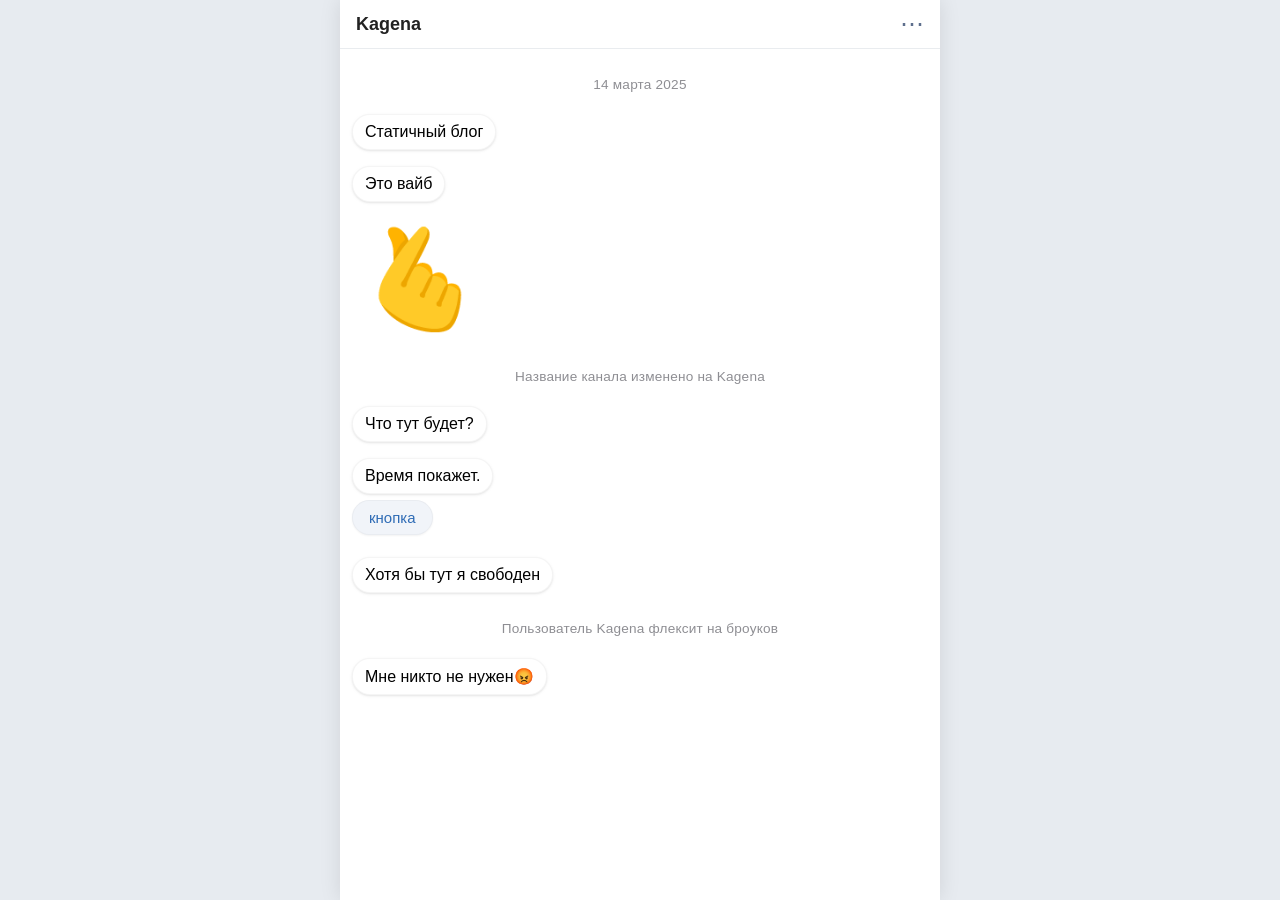
==== index.html @ ad82ce51 "МНОГО ФУНКЦИЙ Аудиосообщения, картинки, темная тема" ====
<!DOCTYPE html>
<html lang="ru">
<head>
    <meta charset="UTF-8">
    <meta name="viewport" content="width=device-width, initial-scale=1.0, maximum-scale=1.0, user-scalable=no">
    <title>Kagena</title>
    <!-- <link rel="stylesheet" href="dark.css" id="theme-link">
    <link rel="stylesheet" href="light.css" media="none" onload="if(media='none') this.media='all'"> -->
    <link rel="stylesheet" href="styles.css">
    <link rel="stylesheet" href="light.css">
</head>
<body>
    <script src="../menu.js"></script>
    
    <div class="tg-container">
        <div class="tg-header">
            <div class="header-content">
                <span class="channel-name">Kagena</span>
                <span class="header-icons" id="menu-toggle">⋯</span>
            </div>
            <div class="context-menu" id="context-menu">
            <button class="context-menu-item" id="theme-toggle">Сменить тему</button>
        </div>

        </div>

        <div class="chat">
            <div class="system-message">14 марта 2025</div>
            <div class="message">Статичный блог</div>
            <div class="message">Это вайб</div>
            <div class="message sticker">🫰</div>
            <div class="system-message">Название канала изменено на Kagena</div>
            <div class="message">Что тут будет?</div>
            <div class="message-group">
                <div class="message">Время покажет.</div>
                <div class="message-buttons">
                    <a href="blog.html" class="tg-button">кнопка</a>
                </div>
            </div>
            <div class="message">Хотя бы тут я свободен</div>
            <div class="system-message">Пользователь Kagena флексит на броуков</div>
            <div class="message">Мне никто не нужен😡</div>

        </div>
    </div>
</body>
</html>
---- light.css ----
/* light.css – только переопределения цветов для светлой темы */
body.theme-light {
    background-color: #e7ebf0;
}

body.theme-light .tg-container {
    background-color: #ffffff;
    box-shadow: 0 0 20px rgba(0,0,0,0.1);
}

body.theme-light .tg-header {
    background-color: #ffffff;
    border-bottom: 1px solid #e9ecef;
    background-color: rgba(255,255,255,0.96);
}

body.theme-light .channel-name {
    color: #222;
}

body.theme-light .header-icons {
    color: #5e6f8d;
}

body.theme-light .message {
    background-color: #ffffff;
    box-shadow: 0 1px 2px rgba(0,0,0,0.08), 0 1px 4px rgba(0,0,0,0.04);
    border: 1px solid rgba(0,0,0,0.04);
    color: #000000; 
}

body.theme-light .message-text {
    color: #000000;
}

body.theme-light .tg-button {
    background-color: #f1f4f9;
    color: #2e6bb5;
    box-shadow: 0 1px 2px rgba(0,0,0,0.05);
    border: 1px solid rgba(0,0,0,0.03);
}

body.theme-light .tg-button:hover {
    background-color: #e3e9f2;
}

body.theme-light .pagination .tg-button {
    background-color: #f1f4f9;
}

body.theme-light .pagination .tg-button:disabled {
    opacity: 0.5;
}

body.theme-light .system-message {
    color: #8e8e93;
}

body.theme-light .message.sticker {
    /* стикеры не требуют фона, поэтому ничего не меняем */
}

body.theme-light .message.photo {
    box-shadow: 0 1px 2px rgba(0,0,0,0.08), 0 1px 4px rgba(0,0,0,0.04);
}

/* Контекстное меню для светлой темы */
body.theme-light .context-menu {
    background-color: #ffffff;
    border: 1px solid #e9ecef;
    box-shadow: 0 4px 12px rgba(0, 0, 0, 0.1);
}

body.theme-light .context-menu li {
    color: #222;
}

body.theme-light .context-menu li:hover {
    background-color: #f1f4f9;
}
/* Кнопки контекстного меню в светлой теме */
body.theme-light .context-menu-item {
    color: #222;                    /* тёмный текст */
    background-color: transparent;   /* прозрачный фон (как в тёмной теме) */
}

body.theme-light .context-menu-item:hover {
    background-color: #f1f4f9;       /* светло-серый фон при наведении */
}

body.theme-light .message.sticker {
    background: none;
    border: none;
    box-shadow: none;
}

/* Аудиосообщение в светлой теме */
body.theme-light .message.audio {
    background-color: #ffffff;
}

body.theme-light .audio-play-pause {
    background-color: #f1f4f9;
    color: #2e6bb5;
}

body.theme-light .audio-play-pause:hover {
    background-color: #e3e9f2;
}

body.theme-light .audio-progress-container {
    background-color: #e9ecef;
}

body.theme-light .audio-progress-bar {
    background-color: #2e6bb5;
}

body.theme-light .audio-time,
body.theme-light .audio-duration {
    color: #666;
}

body.theme-light .audio-title {
    color: #333;
}

/* Аудиосообщение в светлой теме */
body.theme-light .message.audio {
    background-color: #ffffff;
}

body.theme-light .audio-title {
    color: #666;
}

body.theme-light .audio-time-duration {
    color: #666;
    /* background: rgba(255,255,255,0.7); */
}

body.theme-light .audio-play-pause {
    background-color: #f1f4f9;
    color: #2e6bb5;
}

body.theme-light .audio-play-pause:hover {
    background-color: #e3e9f2;
}

body.theme-light .audio-progress-container {
    background-color: #e9ecef;
}

body.theme-light .audio-progress-bar {
    background-color: #2e6bb5;
}
---- styles.css ----
/* Telegram-стиль для всего сайта — ТЁМНАЯ ТЕМА (активная) */
* {
    margin: 0;
    padding: 0;
    box-sizing: border-box;
}

body {
    font-family: -apple-system, BlinkMacSystemFont, 'Segoe UI', Roboto, Helvetica, Arial, sans-serif;
    background-color: #181818;        /* тёмный фон страницы */
    display: flex;
    justify-content: center;
    align-items: flex-start;
    min-height: 100vh;
    margin: 0;
    padding: 0;
}

.tg-container {
    max-width: 600px;
    width: 100%;
    background-color: #1f1f1f;        /* фон контейнера */
    box-shadow: 0 0 20px rgba(0,0,0,0.5);
    min-height: 100vh;
    display: flex;
    flex-direction: column;
}

/* Верхняя панель */
.tg-header {
    border-bottom: 1px solid #2f2f2f;
    padding: 12px 16px;
    position: sticky;
    top: 0;
    z-index: 100;
    backdrop-filter: blur(10px);
    background-color: rgba(44, 44, 44, 0.96);
}

.header-content {
    display: flex;
    justify-content: space-between;
    align-items: center;
    font-weight: 500;
}

.channel-name {
    font-size: 18px;
    font-weight: 600;
    color: #ffffff;                   /* белый текст */
}

.header-icons {
    font-size: 24px;
    line-height: 1;
    color: #aaaaaa;                   /* светлые иконки */
    cursor: default;
}

/* Лента сообщений */
.chat {
    padding: 16px 12px;
    display: flex;
    flex-direction: column;
    gap: 16px;
    flex: 1;
}

/* Группа: пузырёк + кнопки */
.message-group {
    display: flex;
    flex-direction: column;
    align-items: flex-start;
    max-width: 90%;
    position: relative;
}

/* Сам пузырёк (текст) */
.message {
    background-color: #3f3f3f;        /* фон пузырька */
    border-radius: 18px;
    box-shadow: 0 1px 2px rgba(0,0,0,0.3), 0 1px 4px rgba(0,0,0,0.2);
    padding: 8px 12px;
    border: 1px solid #3a3a3a;        /* тёмная граница */
    word-wrap: break-word;
    width: fit-content;
    max-width: 100%;
    color: #ffffff;                   /* текст сообщения */
}

/* (Класс .message-text можно оставить для совместимости, но он уже не используется) */
.message-text {
    font-size: 16px;
    line-height: 1.5;
    color: #ffffff;
    white-space: pre-wrap;
}

/* Блок кнопок под сообщением */
.message-buttons {
    display: flex;
    flex-wrap: wrap;
    gap: 8px;
    margin-top: 6px;
    margin-bottom: 6px;
    max-width: 100%;
}

/* Сами кнопки */
.tg-button {
    background-color: #3a3a3a;        /* тёмные кнопки */
    border: none;
    border-radius: 24px;
    padding: 8px 16px;
    font-size: 15px;
    font-weight: 500;
    color: #8ab4f8;                   /* голубоватый текст (как в Telegram) */
    text-decoration: none;
    display: inline-flex;
    align-items: center;
    justify-content: center;
    cursor: pointer;
    transition: background-color 0.2s;
    box-shadow: 0 1px 2px rgba(0,0,0,0.2);
    border: 1px solid #4a4a4a;
}

.tg-button:hover {
    background-color: #4a4a4a;        /* чуть светлее при наведении */
    text-decoration: none;
}

a.tg-button {
    text-decoration: none;
}

/* Пагинация теперь встраивается как обычное сообщение */
.pagination {
    margin: 20px 0 10px;
}

.pagination .tg-button {
    background-color: #3a3a3a;
    min-width: 40px;
    padding: 8px 12px;
    color: #8ab4f8;
}

.pagination .tg-button:disabled {
    opacity: 0.5;
    cursor: default;
    pointer-events: none;
}

/* Кнопка "На главную" */
.back-home {
    margin-top: 20px;
    margin-bottom: 20px;
}

/* Адаптация для мобильных */
@media (max-width: 480px) {
    .message-group {
        max-width: 100%;
    }
    
    .message {
        max-width: 100%;
    }
    
    .tg-header {
        padding: 10px 12px;
    }
    
    .channel-name {
        font-size: 16px;
    }
}

.tg-button:active {
    transform: scale(0.97);
}

.system-message {
    text-align: center;
    font-size: 0.85rem;
    color: #aaaaaa;                   /* серый текст для системных сообщений */
    margin: 12px 0 6px;
    font-weight: 400;
    letter-spacing: 0.2px;
}

/* Стикеры (крупные эмодзи без фона) */
.message.sticker {
    background: none;
    border: none;
    box-shadow: none;
    padding: 4px 8px;
    font-size: 96px;
    line-height: 1.2;
    width: fit-content;
    max-width: 100%;
    transition: transform 0.1s ease;
}

.message.sticker-large {
    font-size: 128px;
    padding: 8px;
}

/* Сообщение с фото */
.message.photo {
    padding: 0;
    background: none;
    border: none;
    box-shadow: 0 1px 2px rgba(0,0,0,0.3), 0 1px 4px rgba(0,0,0,0.2);
    overflow: hidden;
    width: fit-content;
    max-width: 100%;
}

.message.photo img {
    display: block;
    width: auto;
    height: auto;
    max-width: 100%;
    border-radius: 18px;
    object-fit: cover;
    max-height: 400px;
}

.message.photo + .message-buttons {
    margin-top: 6px;
}

/* Контекстное меню в хедере */
.tg-header {
    position: relative; /* чтобы меню позиционировалось внутри */
}

.context-menu {
    display: none;
    position: absolute;
    top: 60px; /* регулируй по высоте хедера */
    right: 16px;
    background-color: #2b2b2b;
    border-radius: 12px;
    box-shadow: 0 4px 12px rgba(0,0,0,0.3);
    padding: 8px 0;
    min-width: 160px;
    z-index: 200;
    border: 1px solid #3a3a3a;
}

.context-menu.active {
    display: block;
}

.context-menu-item {
    display: block;
    width: 100%;
    padding: 10px 16px;
    background: none;
    border: none;
    text-align: left;
    font-size: 15px;
    color: #ffffff;
    cursor: pointer;
    transition: background-color 0.2s;
}

.context-menu-item:hover {
    background-color: #3a3a3a;
}


@font-face {
  font-family: 'Noto Color Emoji';
  src: url('/fonts/NotoColorEmoji-Regular.svg#NotoColorEmoji') format('svg');
  font-weight: normal;
  font-style: normal;
  font-display: swap;
}

@font-face {
  font-family: 'Noto Color Emoji';
  src: url('/fonts/NotoColorEmoji-Regular.ttf') format('truetype') tech(color-COLRv1);
  font-display: swap;
}

.message.sticker {
  font-family: 'Noto Color Emoji', 
               'Apple Color Emoji', 
               'Segoe UI Emoji', 
               sans-serif;
  background: none;
  border: none;
  box-shadow: none;
  padding: 4px 8px;
  font-size: 96px;
  line-height: 1.2;
  width: fit-content;
  max-width: 100%;
}

/* Аудиосообщение */
.message.audio {
    padding: 12px;
    background-color: #2b2b2b;      /* фон пузырька (в тёмной теме) */
    min-width: 260px;
}

/* Для светлой темы переопределим позже в light.css */

/* Плеер */






/* ввв */
/* Аудиосообщение */

/* Аудиосообщение */
.message.audio {
    position: relative;
    padding: 12px;
    min-height: 70px;               /* фиксированная высота для центрирования */
    display: flex;
    align-items: center;            /* центрируем плеер по вертикали */
    background-color: #2b2b2b;      /* фон пузырька (тёмная тема) */
    border-radius: 18px;
    width: fit-content;
    max-width: 100%;
}

/* Название трека (поверх, слева) */
.audio-title {
    position: absolute;
    left: 15%;
    top: 23%;
    transform: translateY(-50%);
    font-size: 14px;
    color: #aaa;
    pointer-events: none;           /* клики проходят сквозь к плееру */
    white-space: nowrap;
    overflow: hidden;
    text-overflow: ellipsis; 
    z-index: 2;
    padding: 2px 6px;
    border-radius: 12px;
}


/* Время/длительность (поверх, справа) */
.audio-time-duration {
    position: absolute;
    left: 16%;
    top: 70%;
    transform: translateY(-50%);
    font-size: 13px;
    color: #aaa;
    pointer-events: none;
    z-index: 2;
    /* background: rgba(0,0,0,0.3);    небольшой фон для читаемости */
    padding: 2px 6px;
    border-radius: 12px;
    white-space: nowrap;
}

/* Плеер (основа) */
.audio-player {
    position: relative;
    z-index: 1;                     /* под названием и временем */
    width: 100%;
    display: flex;
    align-items: center;
    gap: 8px;
}

/* Кнопка воспроизведения */
.audio-play-pause {
    width: 36px;
    height: 36px;
    border-radius: 50%;
    background-color: #3a3a3a;
    border: none;
    color: #ffffff;
    font-size: 18px;
    display: flex;
    align-items: center;
    justify-content: center;
    cursor: pointer;
    transition: background-color 0.2s;
    flex-shrink: 0;
}

.audio-play-pause:hover {
    background-color: #4a4a4a;
}

/* Полоса прогресса */
.audio-progress-container {
    flex-grow: 1;
    height: 4px;
    background-color: #3a3a3a;
    border-radius: 2px;
    cursor: pointer;
    position: relative;
}

.audio-progress-bar {
    width: 0%;
    height: 100%;
    background-color: #8ab4f8;
    border-radius: 2px;
    transition: width 0.1s linear;
}

/* Скрываем старые элементы, если они ещё есть */
.audio-time, .audio-duration {
    display: none;
}

/* Адаптация для мобильных */
@media (max-width: 480px) {
    .message.audio {
        padding: 10px;
        min-height: 60px;
    }
    .audio-title {
        font-size: 13px;
        max-width: calc(100% - 100px);
    }
    .audio-time-duration {
        font-size: 12px;
        padding: 2px 4px;
    }
    .audio-play-pause {
        width: 32px;
        height: 32px;
        font-size: 16px;
    }
}

/* =============================================== */
/* СВЕТЛАЯ ТЕМА (закомментирована для будущего использования) */
/* =============================================== */
/*
. Light theme styles 
* {
    margin: 0;
    padding: 0;
    box-sizing: border-box;
}

body {
    font-family: -apple-system, BlinkMacSystemFont, 'Segoe UI', Roboto, Helvetica, Arial, sans-serif;
    background-color: #e7ebf0;
    display: flex;
    justify-content: center;
    align-items: flex-start;
    min-height: 100vh;
    margin: 0;
    padding: 0;
}

.tg-container {
    max-width: 600px;
    width: 100%;
    background-color: #ffffff;
    box-shadow: 0 0 20px rgba(0,0,0,0.1);
    min-height: 100vh;
    display: flex;
    flex-direction: column;
}

.tg-header {
    background-color: #ffffff;
    border-bottom: 1px solid #e9ecef;
    padding: 12px 16px;
    position: sticky;
    top: 0;
    z-index: 100;
    backdrop-filter: blur(10px);
    background-color: rgba(255,255,255,0.96);
}

.header-content {
    display: flex;
    justify-content: space-between;
    align-items: center;
    font-weight: 500;
}

.channel-name {
    font-size: 18px;
    font-weight: 600;
    color: #222;
}

.header-icons {
    font-size: 24px;
    line-height: 1;
    color: #5e6f8d;
    cursor: default;
}

.chat {
    padding: 16px 12px;
    display: flex;
    flex-direction: column;
    gap: 16px;
    flex: 1;
}

.message-group {
    display: flex;
    flex-direction: column;
    align-items: flex-start;
    max-width: 90%;
    position: relative;
}

.message {
    background-color: #ffffff;
    border-radius: 18px;
    box-shadow: 0 1px 2px rgba(0,0,0,0.08), 0 1px 4px rgba(0,0,0,0.04);
    padding: 8px 12px;
    border: 1px solid rgba(0,0,0,0.04);
    word-wrap: break-word;
    width: fit-content;
    max-width: 100%;
}

.message-text {
    font-size: 16px;
    line-height: 1.5;
    color: #000000;
    white-space: pre-wrap;
}

.message-buttons {
    display: flex;
    flex-wrap: wrap;
    gap: 8px;
    margin-top: 6px;
    margin-bottom: 6px;
    max-width: 100%;
}

.tg-button {
    background-color: #f1f4f9;
    border: none;
    border-radius: 24px;
    padding: 8px 16px;
    font-size: 15px;
    font-weight: 500;
    color: #2e6bb5;
    text-decoration: none;
    display: inline-flex;
    align-items: center;
    justify-content: center;
    cursor: pointer;
    transition: background-color 0.2s;
    box-shadow: 0 1px 2px rgba(0,0,0,0.05);
    border: 1px solid rgba(0,0,0,0.03);
}

.tg-button:hover {
    background-color: #e3e9f2;
    text-decoration: none;
}

a.tg-button {
    text-decoration: none;
}

.pagination {
    margin: 20px 0 10px;
}

.pagination .tg-button {
    background-color: #f1f4f9;
    min-width: 40px;
    padding: 8px 12px;
}

.pagination .tg-button:disabled {
    opacity: 0.5;
    cursor: default;
    pointer-events: none;
}

.back-home {
    margin-top: 20px;
    margin-bottom: 20px;
}

@media (max-width: 480px) {
    .message-group {
        max-width: 100%;
    }
    .message {
        max-width: 100%;
    }
    .tg-header {
        padding: 10px 12px;
    }
    .channel-name {
        font-size: 16px;
    }
}

.tg-button:active {
    transform: scale(0.97);
}

.system-message {
    text-align: center;
    font-size: 0.85rem;
    color: #8e8e93;
    margin: 12px 0 6px;
    font-weight: 400;
    letter-spacing: 0.2px;
}

.message.sticker {
    background: none;
    border: none;
    box-shadow: none;
    padding: 4px 8px;
    font-size: 96px;
    line-height: 1.2;
    width: fit-content;
    max-width: 100%;
    transition: transform 0.1s ease;
}

.message.sticker-large {
    font-size: 128px;
    padding: 8px;
}

.message.photo {
    padding: 0;
    background: none;
    border: none;
    box-shadow: 0 1px 2px rgba(0,0,0,0.08), 0 1px 4px rgba(0,0,0,0.04);
    overflow: hidden;
    width: fit-content;
    max-width: 100%;
}

.message.photo img {
    display: block;
    width: auto;
    height: auto;
    max-width: 100%;
    border-radius: 18px;
    object-fit: cover;
    max-height: 400px;
}

.message.photo + .message-buttons {
    margin-top: 6px;
}
*/
---- light.css ----
/* light.css – только переопределения цветов для светлой темы */
body.theme-light {
    background-color: #e7ebf0;
}

body.theme-light .tg-container {
    background-color: #ffffff;
    box-shadow: 0 0 20px rgba(0,0,0,0.1);
}

body.theme-light .tg-header {
    background-color: #ffffff;
    border-bottom: 1px solid #e9ecef;
    background-color: rgba(255,255,255,0.96);
}

body.theme-light .channel-name {
    color: #222;
}

body.theme-light .header-icons {
    color: #5e6f8d;
}

body.theme-light .message {
    background-color: #ffffff;
    box-shadow: 0 1px 2px rgba(0,0,0,0.08), 0 1px 4px rgba(0,0,0,0.04);
    border: 1px solid rgba(0,0,0,0.04);
    color: #000000; 
}

body.theme-light .message-text {
    color: #000000;
}

body.theme-light .tg-button {
    background-color: #f1f4f9;
    color: #2e6bb5;
    box-shadow: 0 1px 2px rgba(0,0,0,0.05);
    border: 1px solid rgba(0,0,0,0.03);
}

body.theme-light .tg-button:hover {
    background-color: #e3e9f2;
}

body.theme-light .pagination .tg-button {
    background-color: #f1f4f9;
}

body.theme-light .pagination .tg-button:disabled {
    opacity: 0.5;
}

body.theme-light .system-message {
    color: #8e8e93;
}

body.theme-light .message.sticker {
    /* стикеры не требуют фона, поэтому ничего не меняем */
}

body.theme-light .message.photo {
    box-shadow: 0 1px 2px rgba(0,0,0,0.08), 0 1px 4px rgba(0,0,0,0.04);
}

/* Контекстное меню для светлой темы */
body.theme-light .context-menu {
    background-color: #ffffff;
    border: 1px solid #e9ecef;
    box-shadow: 0 4px 12px rgba(0, 0, 0, 0.1);
}

body.theme-light .context-menu li {
    color: #222;
}

body.theme-light .context-menu li:hover {
    background-color: #f1f4f9;
}
/* Кнопки контекстного меню в светлой теме */
body.theme-light .context-menu-item {
    color: #222;                    /* тёмный текст */
    background-color: transparent;   /* прозрачный фон (как в тёмной теме) */
}

body.theme-light .context-menu-item:hover {
    background-color: #f1f4f9;       /* светло-серый фон при наведении */
}

body.theme-light .message.sticker {
    background: none;
    border: none;
    box-shadow: none;
}

/* Аудиосообщение в светлой теме */
body.theme-light .message.audio {
    background-color: #ffffff;
}

body.theme-light .audio-play-pause {
    background-color: #f1f4f9;
    color: #2e6bb5;
}

body.theme-light .audio-play-pause:hover {
    background-color: #e3e9f2;
}

body.theme-light .audio-progress-container {
    background-color: #e9ecef;
}

body.theme-light .audio-progress-bar {
    background-color: #2e6bb5;
}

body.theme-light .audio-time,
body.theme-light .audio-duration {
    color: #666;
}

body.theme-light .audio-title {
    color: #333;
}

/* Аудиосообщение в светлой теме */
body.theme-light .message.audio {
    background-color: #ffffff;
}

body.theme-light .audio-title {
    color: #666;
}

body.theme-light .audio-time-duration {
    color: #666;
    /* background: rgba(255,255,255,0.7); */
}

body.theme-light .audio-play-pause {
    background-color: #f1f4f9;
    color: #2e6bb5;
}

body.theme-light .audio-play-pause:hover {
    background-color: #e3e9f2;
}

body.theme-light .audio-progress-container {
    background-color: #e9ecef;
}

body.theme-light .audio-progress-bar {
    background-color: #2e6bb5;
}
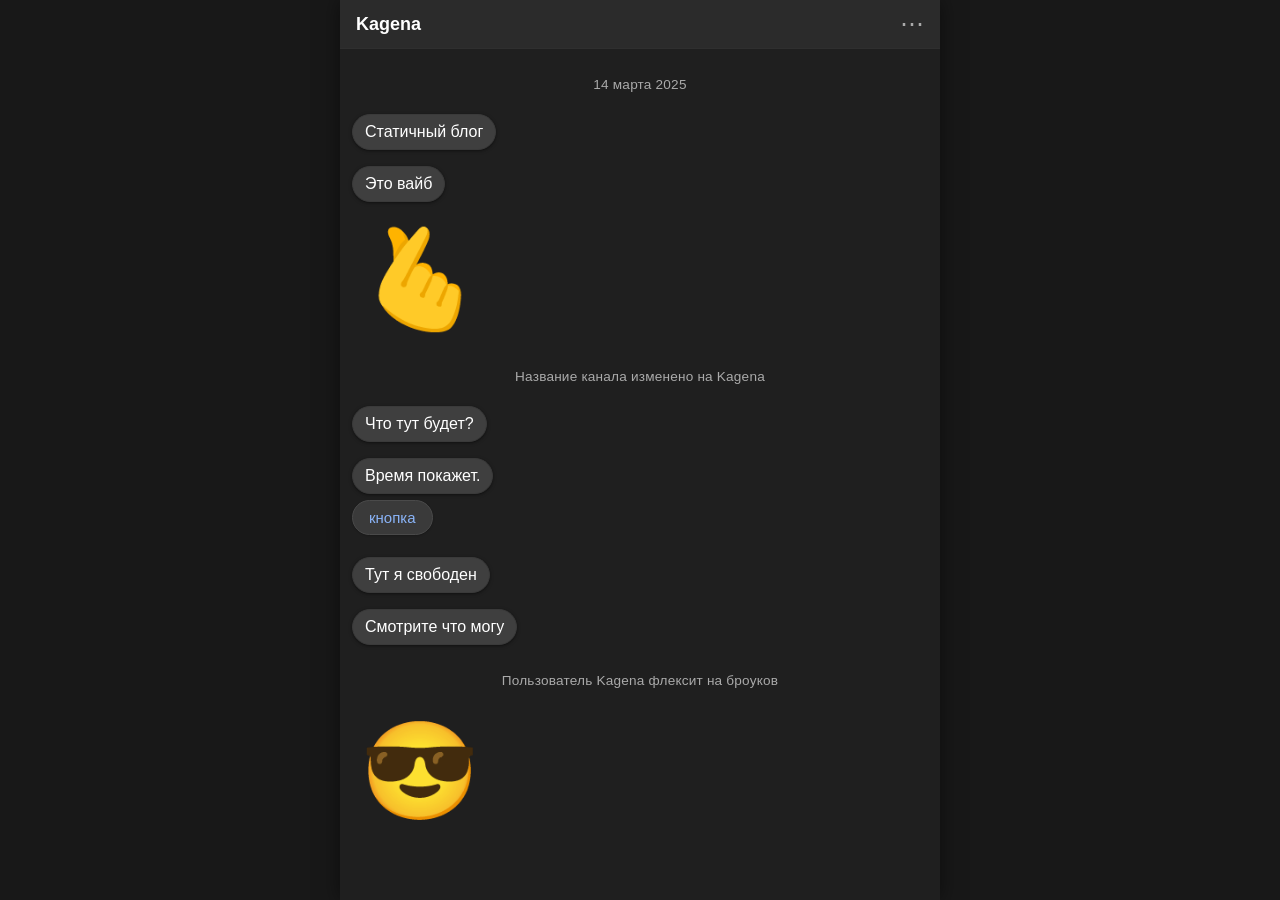
==== commit e9f5f67a: "много всего 2 Сортировка теперь от новых к старым но на странице от старых к новым Теперь стандартн" ====
--- a/index.html
+++ b/index.html
@@ -10,7 +10,7 @@
     <link rel="stylesheet" href="light.css">
 </head>
 <body>
-    <script src="../menu.js"></script>
+    <script src="menu.js"></script>
     
     <div class="tg-container">
         <div class="tg-header">
@@ -19,8 +19,8 @@
                 <span class="header-icons" id="menu-toggle">⋯</span>
             </div>
             <div class="context-menu" id="context-menu">
-            <button class="context-menu-item" id="theme-toggle">Сменить тему</button>
-        </div>
+                <button class="context-menu-item" id="theme-toggle">Сменить тему</button>
+            </div>
 
         </div>
 
@@ -37,9 +37,10 @@
                     <a href="blog.html" class="tg-button">кнопка</a>
                 </div>
             </div>
-            <div class="message">Хотя бы тут я свободен</div>
+            <div class="message">Тут я свободен</div>
+            <div class="message">Смотрите что могу</div>
             <div class="system-message">Пользователь Kagena флексит на броуков</div>
-            <div class="message">Мне никто не нужен😡</div>
+            <div class="message sticker">😎</div>
 
         </div>
     </div>
--- a/dark.css
+++ b/dark.css
@@ -0,0 +1,276 @@
+* {
+    margin: 0;
+    padding: 0;
+    box-sizing: border-box;
+}
+
+body {
+    font-family: -apple-system, BlinkMacSystemFont, 'Segoe UI', Roboto, Helvetica, Arial, sans-serif;
+    background-color: #181818;        /* тёмный фон страницы */
+    display: flex;
+    justify-content: center;
+    align-items: flex-start;
+    min-height: 100vh;
+    margin: 0;
+    padding: 0;
+}
+
+.tg-container {
+    max-width: 600px;
+    width: 100%;
+    background-color: #1f1f1f;        /* фон контейнера */
+    box-shadow: 0 0 20px rgba(0,0,0,0.5);
+    min-height: 100vh;
+    display: flex;
+    flex-direction: column;
+}
+
+/* Верхняя панель */
+.tg-header {
+    border-bottom: 1px solid #2f2f2f;
+    padding: 12px 16px;
+    position: sticky;
+    top: 0;
+    z-index: 100;
+    backdrop-filter: blur(10px);
+    background-color: rgba(44, 44, 44, 0.96);
+}
+
+.header-content {
+    display: flex;
+    justify-content: space-between;
+    align-items: center;
+    font-weight: 500;
+}
+
+.channel-name {
+    font-size: 18px;
+    font-weight: 600;
+    color: #ffffff;                   /* белый текст */
+}
+
+.header-icons {
+    font-size: 24px;
+    line-height: 1;
+    color: #aaaaaa;                   /* светлые иконки */
+    cursor: default;
+}
+
+/* Лента сообщений */
+.chat {
+    padding: 16px 12px;
+    display: flex;
+    flex-direction: column;
+    gap: 16px;
+    flex: 1;
+}
+
+/* Группа: пузырёк + кнопки */
+.message-group {
+    display: flex;
+    flex-direction: column;
+    align-items: flex-start;
+    max-width: 90%;
+    position: relative;
+}
+
+/* Сам пузырёк (текст) */
+.message {
+    background-color: #3f3f3f;        /* фон пузырька */
+    border-radius: 18px;
+    box-shadow: 0 1px 2px rgba(0,0,0,0.3), 0 1px 4px rgba(0,0,0,0.2);
+    padding: 8px 12px;
+    border: 1px solid #3a3a3a;        /* тёмная граница */
+    word-wrap: break-word;
+    width: fit-content;
+    max-width: 100%;
+    color: #ffffff;                   /* текст сообщения */
+}
+
+/* (Класс .message-text можно оставить для совместимости, но он уже не используется) */
+.message-text {
+    font-size: 16px;
+    line-height: 1.5;
+    color: #ffffff;
+    white-space: pre-wrap;
+}
+
+/* Блок кнопок под сообщением */
+.message-buttons {
+    display: flex;
+    flex-wrap: wrap;
+    gap: 8px;
+    margin-top: 6px;
+    margin-bottom: 6px;
+    max-width: 100%;
+}
+
+/* Сами кнопки */
+.tg-button {
+    background-color: #3a3a3a;        /* тёмные кнопки */
+    border: none;
+    border-radius: 24px;
+    padding: 8px 16px;
+    font-size: 15px;
+    font-weight: 500;
+    color: #8ab4f8;                   /* голубоватый текст (как в Telegram) */
+    text-decoration: none;
+    display: inline-flex;
+    align-items: center;
+    justify-content: center;
+    cursor: pointer;
+    transition: background-color 0.2s;
+    box-shadow: 0 1px 2px rgba(0,0,0,0.2);
+    border: 1px solid #4a4a4a;
+}
+
+.tg-button:hover {
+    background-color: #4a4a4a;        /* чуть светлее при наведении */
+    text-decoration: none;
+}
+
+a.tg-button {
+    text-decoration: none;
+}
+
+/* Пагинация теперь встраивается как обычное сообщение */
+.pagination {
+    margin: 20px 0 10px;
+}
+
+.pagination .tg-button {
+    background-color: #3a3a3a;
+    min-width: 40px;
+    padding: 8px 12px;
+    color: #8ab4f8;
+}
+
+.pagination .tg-button:disabled {
+    opacity: 0.5;
+    cursor: default;
+    pointer-events: none;
+}
+
+/* Кнопка "На главную" */
+.back-home {
+    margin-top: 20px;
+    margin-bottom: 20px;
+}
+
+/* Адаптация для мобильных */
+@media (max-width: 480px) {
+    .message-group {
+        max-width: 100%;
+    }
+    
+    .message {
+        max-width: 100%;
+    }
+    
+    .tg-header {
+        padding: 10px 12px;
+    }
+    
+    .channel-name {
+        font-size: 16px;
+    }
+}
+
+.tg-button:active {
+    transform: scale(0.97);
+}
+
+.system-message {
+    text-align: center;
+    font-size: 0.85rem;
+    color: #aaaaaa;                   /* серый текст для системных сообщений */
+    margin: 12px 0 6px;
+    font-weight: 400;
+    letter-spacing: 0.2px;
+}
+
+/* Стикеры (крупные эмодзи без фона) */
+.message.sticker {
+    background: none;
+    border: none;
+    box-shadow: none;
+    padding: 4px 8px;
+    font-size: 96px;
+    line-height: 1.2;
+    width: fit-content;
+    max-width: 100%;
+    transition: transform 0.1s ease;
+}
+
+.message.sticker-large {
+    font-size: 128px;
+    padding: 8px;
+}
+
+/* Сообщение с фото */
+.message.photo {
+    padding: 0;
+    background: none;
+    border: none;
+    box-shadow: 0 1px 2px rgba(0,0,0,0.3), 0 1px 4px rgba(0,0,0,0.2);
+    overflow: hidden;
+    width: fit-content;
+    max-width: 100%;
+}
+
+.message.photo img {
+    display: block;
+    width: auto;
+    height: auto;
+    max-width: 100%;
+    border-radius: 18px;
+    object-fit: cover;
+    max-height: 400px;
+}
+
+.message.photo + .message-buttons {
+    margin-top: 6px;
+}
+
+.context-menu {
+    position: absolute;
+    top: 60px; /* отступ от шапки */
+    right: 16px;
+    background-color: var(--menu-bg, #2b2b2b);
+    border-radius: 12px;
+    box-shadow: 0 4px 12px rgba(0, 0, 0, 0.3);
+    padding: 8px 0;
+    min-width: 180px;
+    z-index: 1000;
+    display: none; /* скрыто по умолчанию */
+    border: 1px solid var(--menu-border, #3a3a3a);
+}
+
+.context-menu ul {
+    list-style: none;
+    margin: 0;
+    padding: 0;
+}
+
+.context-menu li {
+    padding: 10px 16px;
+    font-size: 15px;
+    color: var(--menu-text, #ffffff);
+    cursor: pointer;
+    transition: background-color 0.2s;
+}
+
+.context-menu li:hover {
+    background-color: var(--menu-hover, #3a3a3a);
+}
+
+.context-menu {
+    background-color: #2b2b2b;
+    border: 1px solid #3a3a3a;
+}
+.context-menu li {
+    color: #ffffff;
+}
+.context-menu li:hover {
+    background-color: #3a3a3a;
+}
--- a/styles.css
+++ b/styles.css
@@ -339,7 +339,7 @@
 .audio-title {
     position: absolute;
     left: 15%;
-    top: 23%;
+    top: 15%;
     transform: translateY(-50%);
     font-size: 14px;
     color: #aaa;
@@ -357,7 +357,7 @@
 .audio-time-duration {
     position: absolute;
     left: 16%;
-    top: 70%;
+    top: 75%;
     transform: translateY(-50%);
     font-size: 13px;
     color: #aaa;
